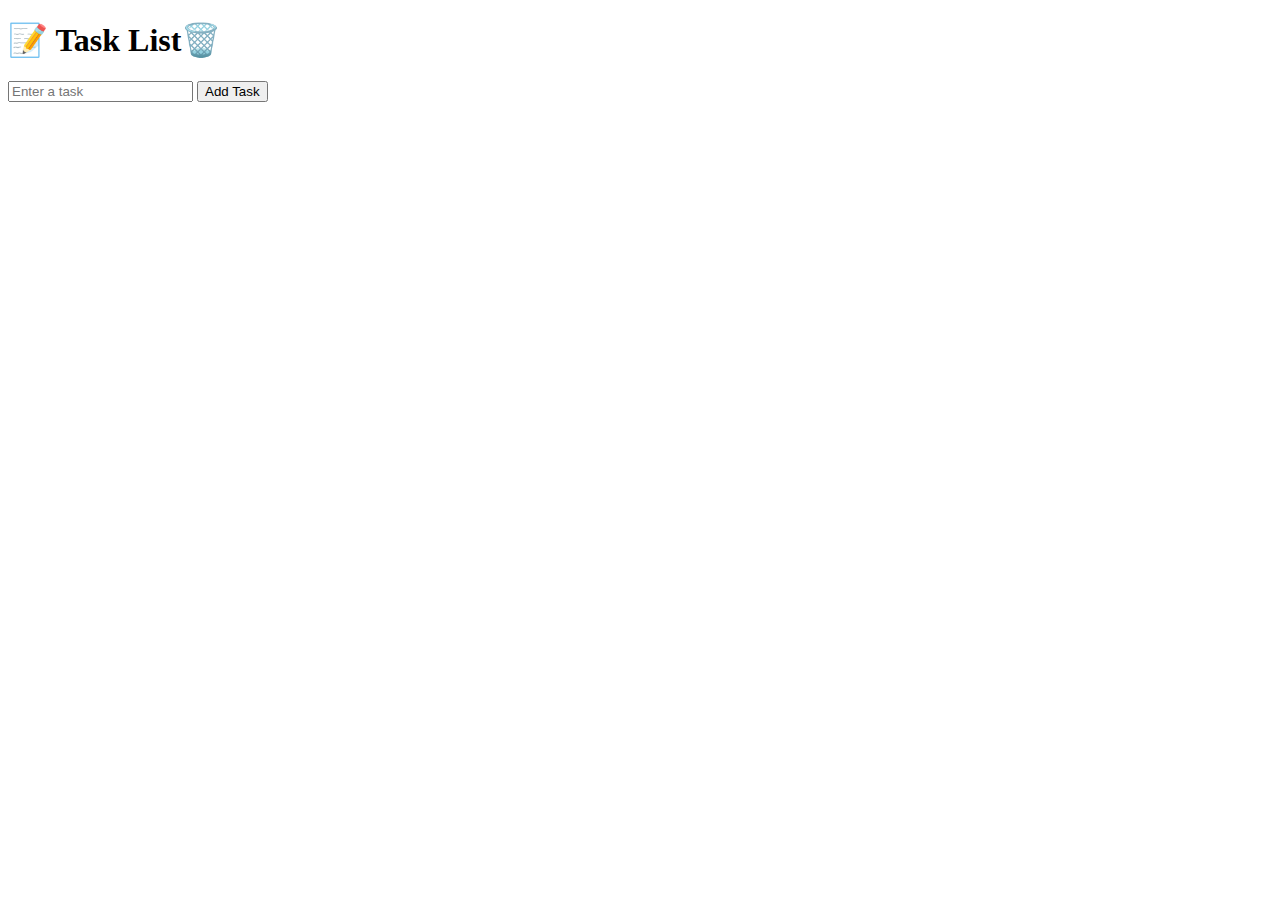
==== ToDoList/index.html @ e891d672 "Html & CSS" ====
<!DOCTYPE html>
<html lang="en">
<head>
  <meta charset="UTF-8" />
  <title>Task List</title>
  <link rel="stylesheet" href="/styles/styles.css" />
</head>
<body>
  <div class="container">
    <h1>📝 Task List🗑️</h1>
    <div class="input-group">
      <input class="task-input" type="text" placeholder="Enter a task" />
      <button class="add-btn">Add Task</button>
    </div>
    <ul class="task-list"></ul>

  <script src="script.js"></script>
</body>
</html>
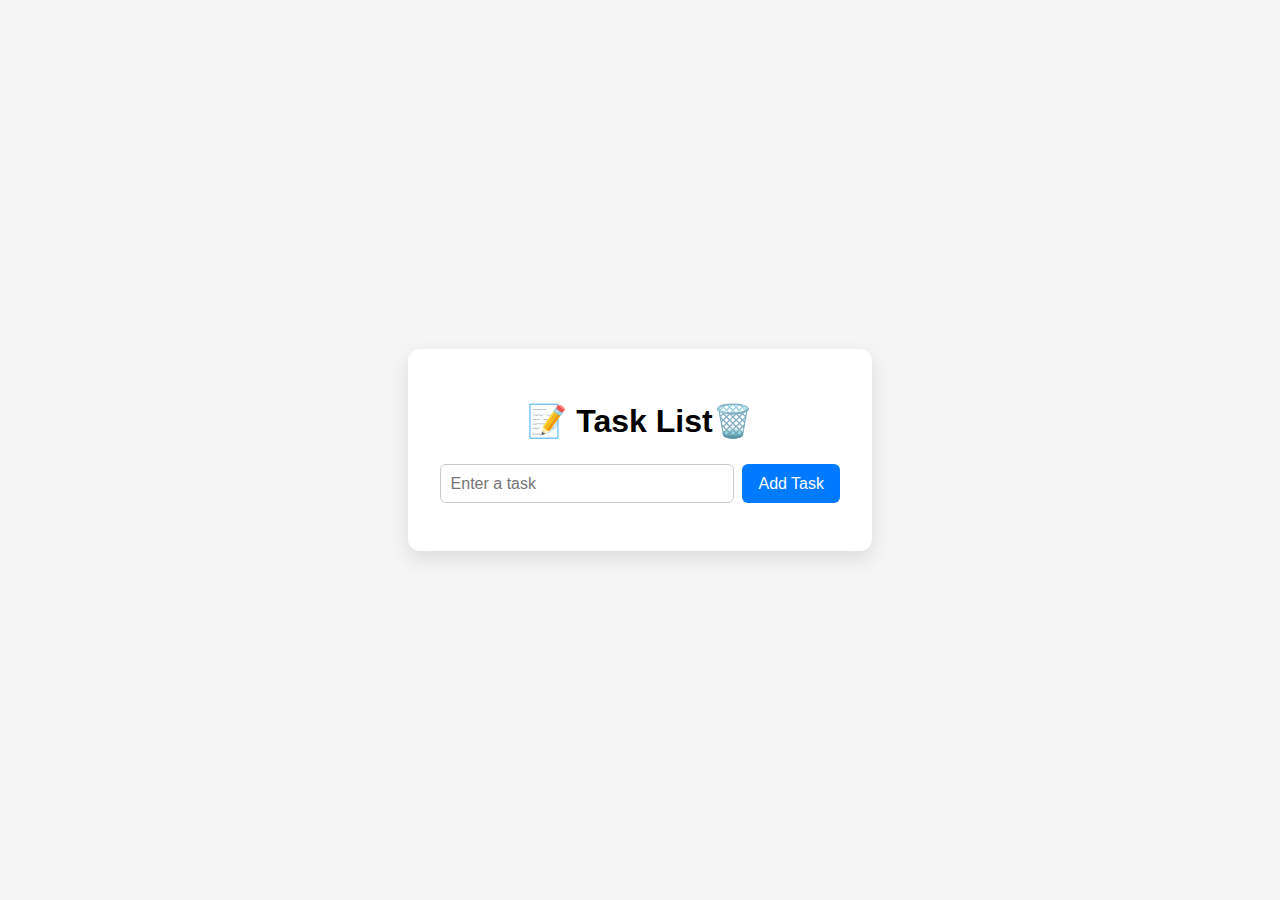
==== commit a079b460: "added done button" ====
--- a/ToDoList/index.html
+++ b/ToDoList/index.html
@@ -3,7 +3,7 @@
 <head>
   <meta charset="UTF-8" />
   <title>Task List</title>
-  <link rel="stylesheet" href="/styles/styles.css" />
+  <link rel="stylesheet" href="./styles/styles.css" />
 </head>
 <body>
   <div class="container">
@@ -13,7 +13,7 @@
       <button class="add-btn">Add Task</button>
     </div>
     <ul class="task-list"></ul>
-
-  <script src="script.js"></script>
+    
+    <script src = "./scripts/logic.js"></script>
 </body>
 </html>--- a/ToDoList/styles/styles.css
+++ b/ToDoList/styles/styles.css
@@ -0,0 +1,89 @@
+body {
+    font-family: Arial, sans-serif;
+    background: #f5f5f5;
+    margin: 0;
+    padding: 0;
+    display: flex;
+    height: 100vh;
+    justify-content: center;
+    align-items: center;
+  }
+  
+  .container {
+    background: #ffffff;
+    padding: 2rem;
+    border-radius: 12px;
+    box-shadow: 0 8px 20px rgba(0, 0, 0, 0.1);
+    width: 100%;
+    max-width: 400px;
+    display: flex;
+    flex-direction: column;
+  }
+  
+  h1 {
+    text-align: center;
+    margin-bottom: 1.5rem;
+  }
+  
+  .input-group {
+    display: flex;
+    gap: 0.5rem;
+    margin-bottom: 1rem;
+  }
+  
+  .task-input {
+    flex: 1;
+    padding: 0.6rem;
+    font-size: 1rem;
+    border: 1px solid #ccc;
+    border-radius: 6px;
+  }
+  
+  .add-btn {
+    padding: 0.6rem 1rem;
+    font-size: 1rem;
+    background: #007bff;
+    color: white;
+    border: none;
+    border-radius: 6px;
+    cursor: pointer;
+  }
+  
+  .add-btn:hover {
+    background: #0056b3;
+  }
+  
+  .task-list {
+    list-style: none;
+    padding: 0;
+    margin: 0;
+  }
+  
+  .task-list li {
+    padding: 0.6rem;
+    margin-bottom: 0.5rem;
+    background: #f0f0f0;
+    border-radius: 6px;
+    cursor: pointer;
+    transition: background 0.3s;
+  }
+  
+  .task-list li:hover {
+    background: #e0e0e0;
+  }
+  .done-btn {
+    background: none;
+    border: none;
+    cursor: pointer;
+    font-size: 1.1rem;
+    margin-left: 0.3rem;
+}
+
+.done-btn:hover {
+    color: green;
+}
+
+.done {
+    text-decoration: line-through;
+    color: gray;
+}
